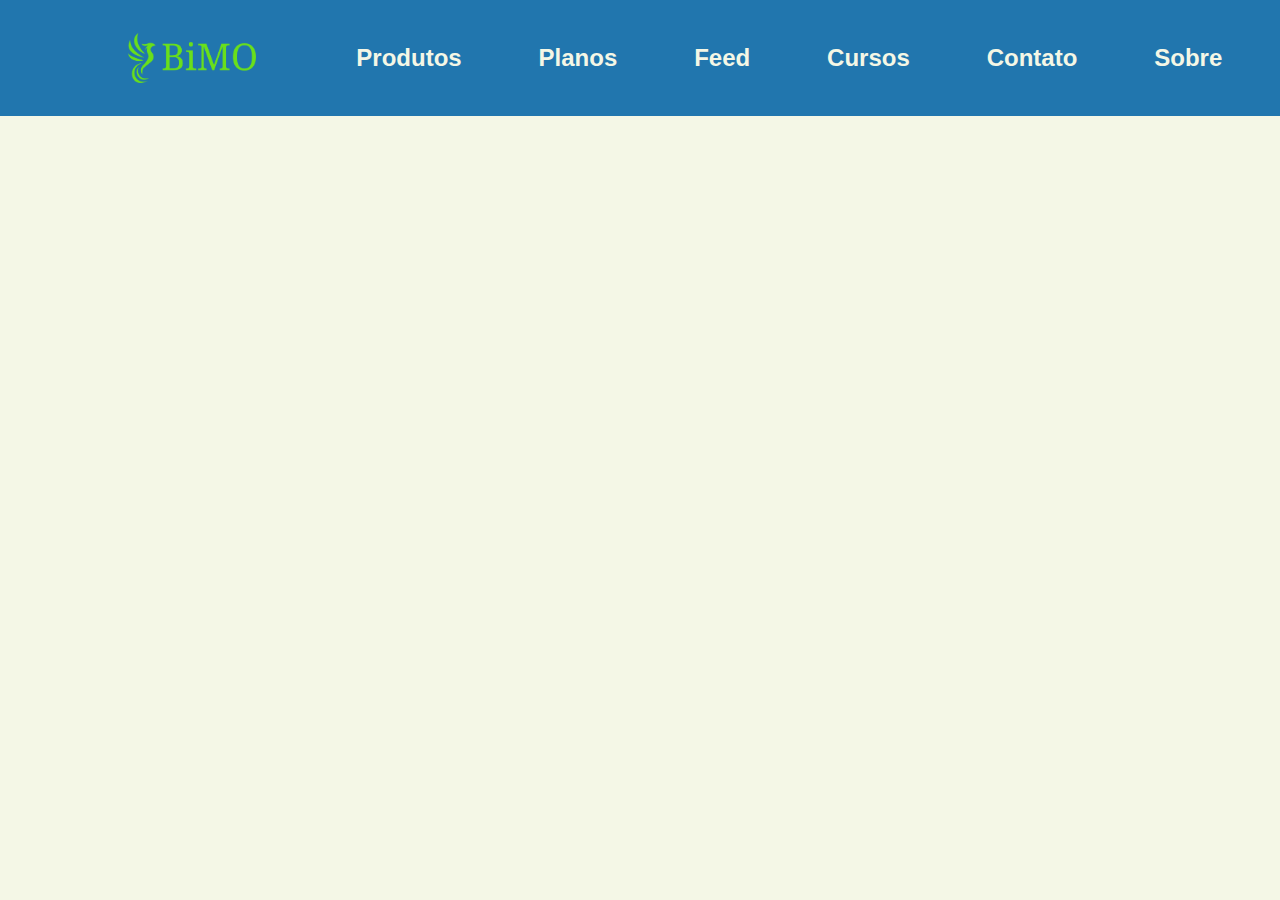
==== cadastro.html @ a24c1126 "1156" ====
<!DOCTYPE html>
<html lang="en">
<head>
    <meta charset="UTF-8">
    <meta name="viewport" content="width=device-width, initial-scale=1.0">
    <title>Página de Cadastro</title>
    <link rel="stylesheet" href="style.css">
</head>
<body>

    <header class="menu">
        <label for="check">
            <ion-icon name="menu-outline" id="butheader"></ion-icon>
        </label>
        <img src="Logo verde.png" id="icon">
        <ul>
            <li class="links">Produtos</li>
            <li class="links">Planos</li>
            <li class="links">Feed</li>
            <li class="links">Cursos</li>
            <li class="links">Contato</li>
            <li class="links">Sobre</li>
        </ul>
    </header>

    <div></div>
    
</body>
</html>
---- style.css ----
*{
    padding: 0;
    margin: 0;
}

html, body{
    height: 100%;
}

body{
    font-family: Arial, sans-serif;
    background-color: #F4F7E6;
    scroll-behavior: smooth;
}

#check{
    display: none;
}

.menu{
    display: flex;
    position: fixed;
    top: 0;
    width: 100%;
    height: 10%;
    padding-top: 1%;
    padding-bottom: 1%;
    justify-content: space-around;
    align-items: center;
    background-color: #2176ae;
    z-index: 1000;
}

#butheader{
    display: none;
}

ul{
    display: flex;
    justify-content: space-between;
    width: 70%;
    font-size: 150%;
}

li{
    list-style-type: none;
    color: #F4F7E6;
    font-weight: bold;
    cursor: pointer;
    padding: 0 15px;
}

li:hover{
    color: #69DF1B;
}

#icon{
    width: 10%;
    cursor: pointer;
}

.sidebar{
    display: none;
}

.inicio{
    display: flex;
    background: linear-gradient(to left,#69DF1B,#2176ae);
    border-top: 5px solid #69DF1B;
    border-bottom: 5px solid #69DF1B;
    color: #F4F7E6;
    font-size: 200%;
    width: 100%;
    height: 65%;
    margin-top: 5.6%;
    margin-bottom: 2%;
    padding-top: 2%;
    padding-bottom: 1.5%;
    text-transform: uppercase;
    text-align: center;
    font-weight: bold;
}


.inicio p{
    line-height: 1.6;
}

#imginicio{
    display: block;
    width: 35%;
}

.iniciobimo{
    display: flex;
    flex-direction: column;
    justify-content: center;
    align-items: center;
    width: 100%;
}

#o-que-e{
    width: 100%;
    height: 20%;
    display: flex;
    justify-content: center;
}

#textobimo{
    margin-top: 1%;
    width: 50%;
    text-align: center;
}

#butbimo{
    margin-top: 3%;
    border-radius: 30px;
    width: 180px;
    height: 40px;
    background: linear-gradient(to right,#69DF1B,#2176ae);
    color: #F4F7E6;
    border: 2px solid #F4F7E6;
    cursor: pointer;
}

#como-funciona{
    text-align: center;
    margin-top: 10%;
    /* margin-bottom: 8%; */
}

.cards{
    display: flex;
    justify-content: space-around;
    align-items: center;
    margin: 0 auto;
    max-width: 1200px;
    padding-top: 2%;
    margin-bottom: 8%;
    position: relative; /* Para a linha */
}

.funcoes{
    text-align: center;
    width: 20%;
    position: relative;
    z-index: 2;
    transition: transform 0.3s ease;
}

.funcoes:hover {
    transform: translateY(-10px);
}

.circle {
    width: 50px;
    height: 50px;
    border-radius: 50%;
    margin: 0 auto 20px;
    z-index: 1;
}

.green {
    background-color: #76d700;
}

.blue {
    background-color: #00b4ff;
}

.line {
    position: absolute;
    top: 30%; /* Posiciona no meio dos círculos */
    left: 0;
    width: 100%;
    height: 4px;
    background-color: black; /* Cor da linha */
    z-index: 0; /* Coloca a linha atrás dos círculos */
}

#servicos-bimo{
    text-align: center;
}

.caixas{
    display: flex;
    justify-content: space-around;
    flex-wrap: wrap;
}

.servicos{
    width: 400px;
    height: 54vh;
    box-shadow: 10px 10px 40px rgba(0, 0, 0, 0.4);
    border-radius: 10px;
    margin: 2%;
    text-align: center;
}

#imgservicos{
    width: 100%;
    height: 200px;
    border-top-right-radius: 10px;
    border-top-left-radius: 10px;
}

#butservicos{
    color: #F4F7E6;
    background-color: #2176ae;
    padding: 1%;
    margin-top: 4%;
    border-radius: 8px;
    border: #69DF1B 3px solid;
    cursor: pointer;
}

.servicos h2{
    padding-top: 3%;
    font-weight: bold;
}

.servicos p{
    padding-top: 3%;
}

.final{
    display: flex;
    background-color: #2176ae;
    color: #F4F7E6;
    width: 100%;
    padding-top: 2%;
    padding-bottom: 2%;
    margin-top: 6%;
    justify-content: space-evenly;
    align-items: center;
    font-weight: bold;
}

.final h2{
    font-size: 200%;
}

.final p{
    font-size: 140%;
    padding-top: 10%;
    text-align: center;
}

.final a{
    color: #F4F7E6;
    text-decoration: none;
}

.final a:hover{
    color: #69DF1B;
}

@media (max-width: 1070px) {
    .sidebar{
        display: block;
        position: fixed;
        background-color: #2176ae;
        color: white;
        width: 130px;
        height: 100%;
    }
    
    .sidebar img{
        width: 55%;
        padding-top: 30px;
    }
    
    .sidebar a{
        padding: 25px;
        padding-top: 30px;
        color: white;
        text-decoration: none;
    }
    
    .sidebar span{
        padding-left: 8px;
    }

    ul{
        display: none;
    }
}

@media (max-width: 1070px) {
    .cards {
        flex-direction: column;
    }

    .line {
        display: none;
    }
}
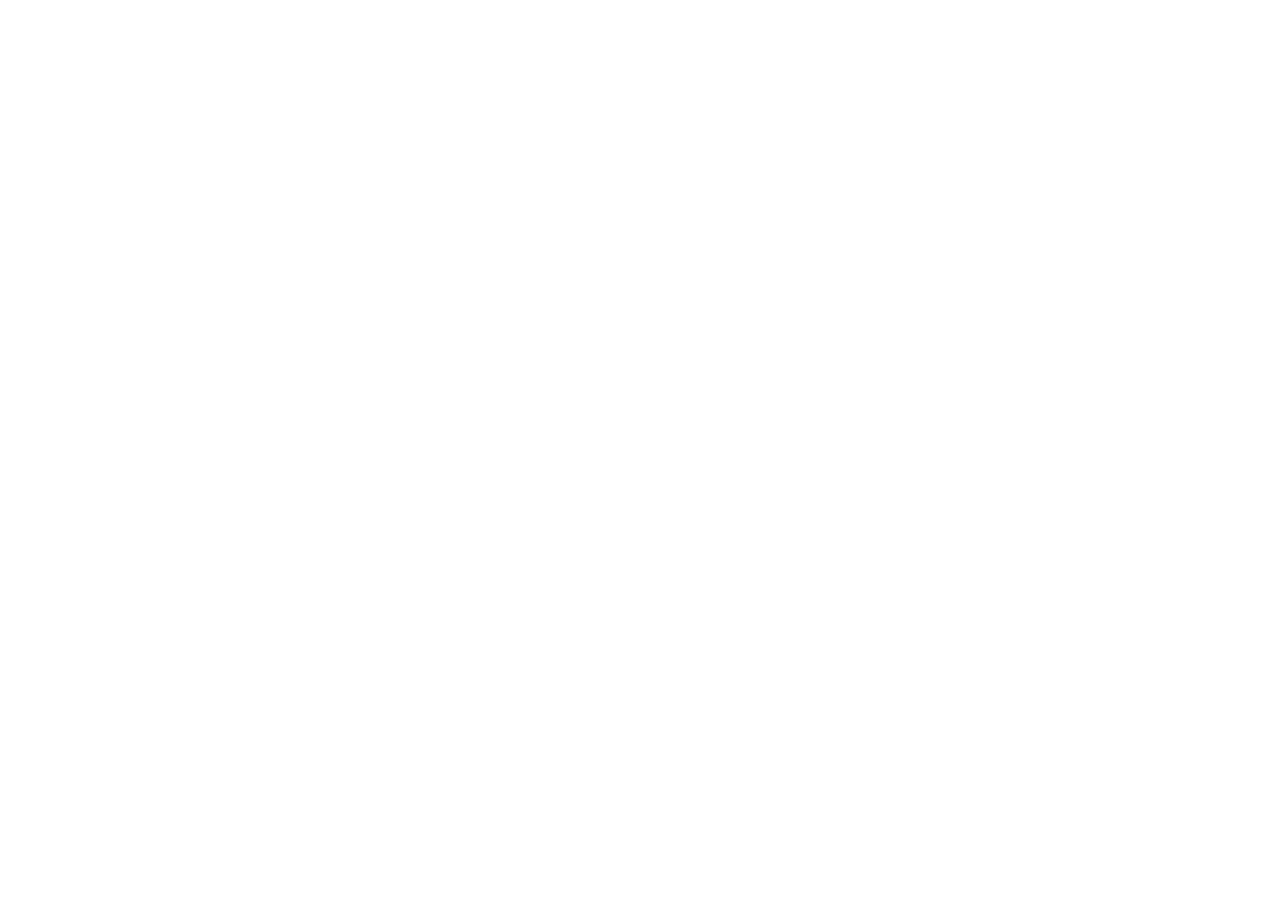
==== commit 8c9d10d3: "1639" ====
--- a/cadastro.html
+++ b/cadastro.html
@@ -1,29 +1,11 @@
 <!DOCTYPE html>
-<html lang="en">
+<html lang="pt-br">
 <head>
     <meta charset="UTF-8">
     <meta name="viewport" content="width=device-width, initial-scale=1.0">
     <title>Página de Cadastro</title>
-    <link rel="stylesheet" href="style.css">
 </head>
 <body>
-
-    <header class="menu">
-        <label for="check">
-            <ion-icon name="menu-outline" id="butheader"></ion-icon>
-        </label>
-        <img src="Logo verde.png" id="icon">
-        <ul>
-            <li class="links">Produtos</li>
-            <li class="links">Planos</li>
-            <li class="links">Feed</li>
-            <li class="links">Cursos</li>
-            <li class="links">Contato</li>
-            <li class="links">Sobre</li>
-        </ul>
-    </header>
-
-    <div></div>
     
 </body>
 </html>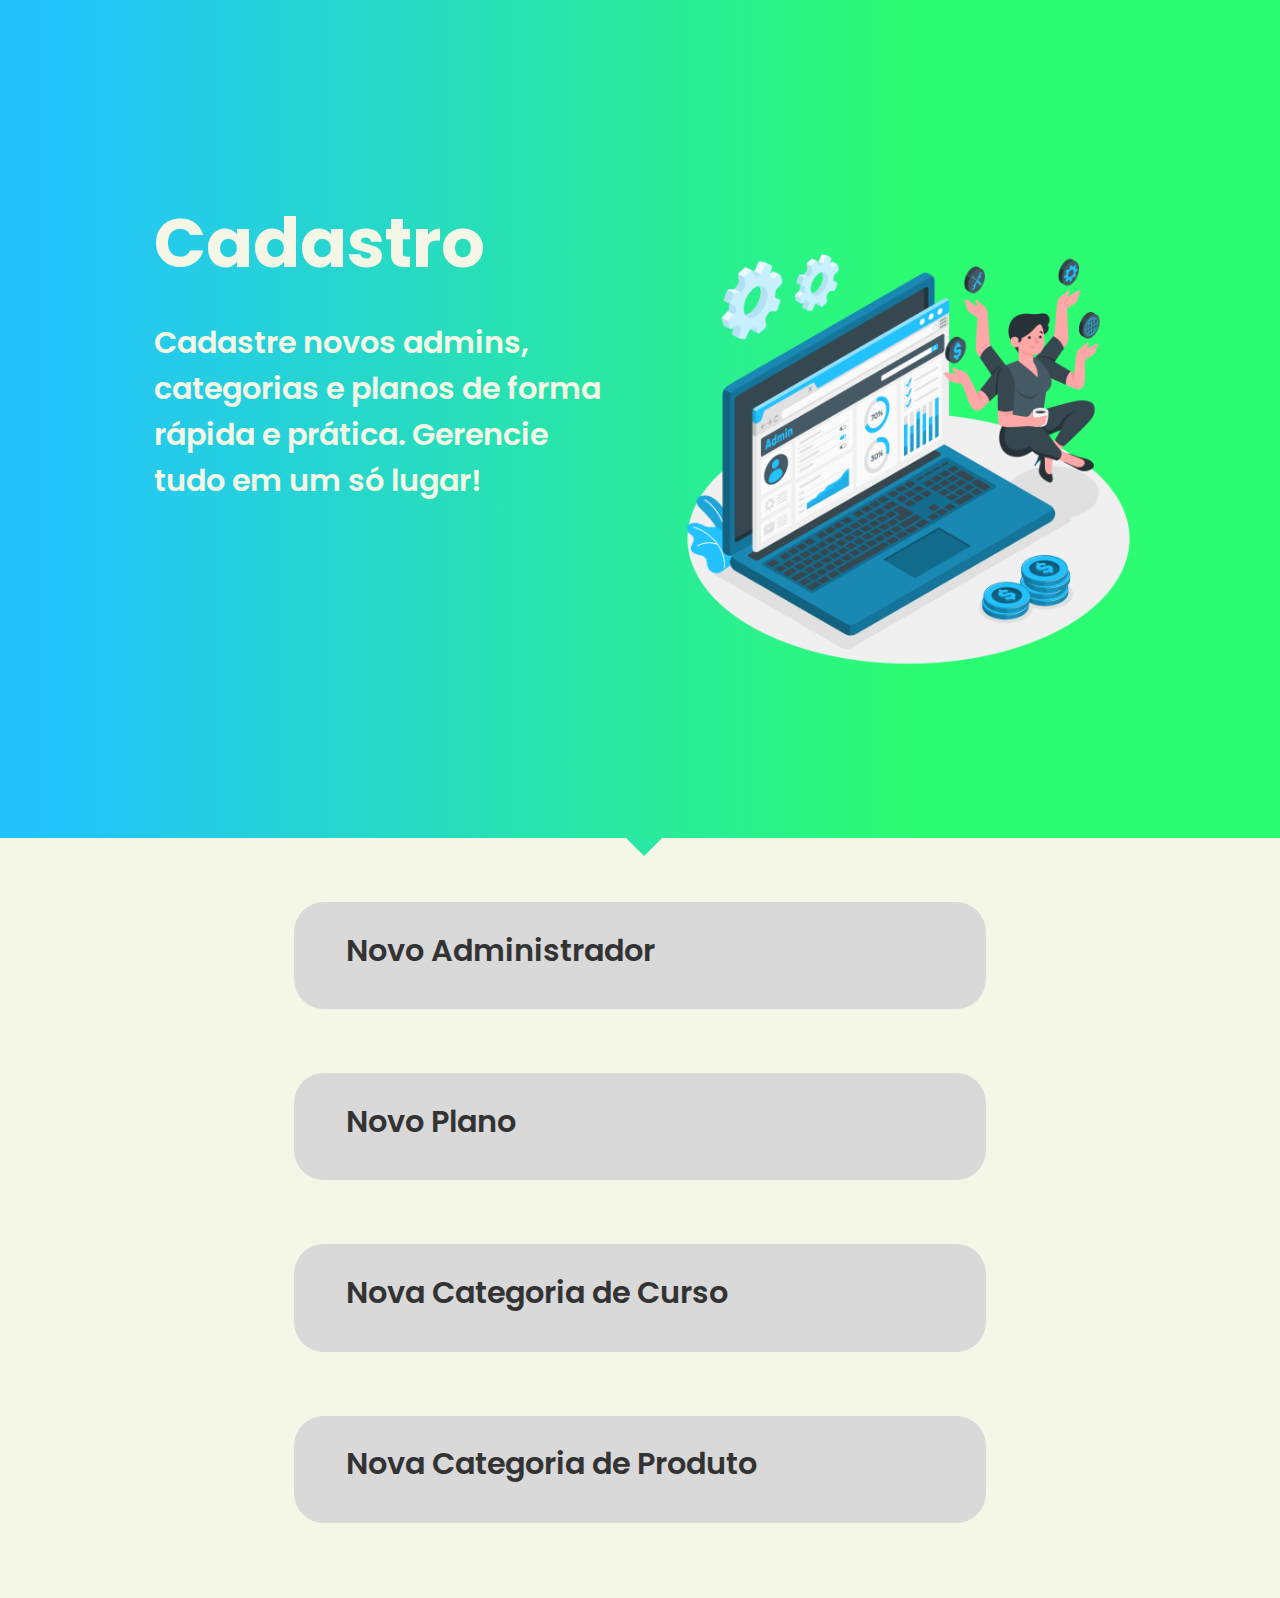
==== commit e02f4c69: "0847" ====
--- a/cadastro.html
+++ b/cadastro.html
@@ -1,11 +1,98 @@
 <!DOCTYPE html>
-<html lang="pt-br">
+<html lang="en">
 <head>
     <meta charset="UTF-8">
     <meta name="viewport" content="width=device-width, initial-scale=1.0">
-    <title>Página de Cadastro</title>
+    <title>BiMO - Cadastros</title>
+    <link rel="stylesheet" href="funcoes.css">
+	<link href="https://fonts.googleapis.com/css2?family=Poppins:wght@400;600&display=swap" rel="stylesheet">
 </head>
 <body>
-    
+    <!--=-=-=-=-=-=-=-=-=-=-=-=-=-=-=-=-=-=-=-=-=-=-=-=-=-=-=-=-=-=INICIO-=-=-=-=-=-=-=-=-=-=-=-=-=-=-=-=-=-=-=-=-=-=-=-=-=-=-=-=-=-=-->
+	<div class="inicio">
+        <div class="iniciobimo">
+            <h1>Cadastro</h1>
+			<br>
+			<h2>Cadastre novos admins, categorias e planos de forma rápida e prática. Gerencie tudo em um só lugar!</h2>
+        </div>
+        <div id="divimginicio">
+            <img src="imagem.png" id="imginicio">
+        </div>
+        <div id="quadrado"></div>
+    </div>
+<!--=-=-=-=-=-=-=-=-=-=-=-=-=-=-=-=-=-=-=-=-=-=-=-=-=-=-=-=-=-=CADASTRAR-=-=-=-=-=-=-=-=-=-=-=-=-=-=-=-=-=-=-=-=-=-=-=-=-=-=-=-=-=-=-->
+    <div class="cardfuncao">
+        <input type="checkbox" id="cadastrar-adm" class="toggle">
+        <label for="cadastrar-adm" class="label-toggle">
+            <h2>Novo Administrador</h2>
+        </label>
+        <div class="form-content">
+            <form>
+                <label for="nome-adm"><h3>Nome</h3></label>
+                <input type="text" id="nome-adm" name="nome" required>
+                    
+                <label for="email-adm"><h3>Email</h3></label>
+                <input type="email" id="email-adm" name="email" required>
+                
+                <label for="senha-adm"><h3>Senha</h3></label>
+                <input type="password" id="senha-adm" name="senha" required>
+                
+                <button type="submit"><h3>Cadastrar</h3></button>
+            </form>
+        </div>
+    </div>
+
+    <div class="cardfuncao">
+        <input type="checkbox" id="cadastrar-plano" class="toggle">
+        <label for="cadastrar-plano" class="label-toggle">
+            <h2>Novo Plano</h2>
+        </label>
+        <div class="form-content">
+            <form>
+                <label for="nome-plano"><h3>Nome</h3></label>
+                <input type="text" id="nome-plano" name="nome" required>
+                    
+                <label for="valor-plano"><h3>Valor</h3></label>
+                <input type="number" id="valor-plano" name="valor" required>
+                    
+                <label for="descricao-plano"><h3>Descrição</h3></label>
+                <input type="text" id="descricao-plano" name="descricao" required>
+                    
+                <button type="submit"><h3>Cadastrar</h3></button>
+            </form>
+        </div>
+    </div>
+
+    <div class="cardfuncao">
+        <input type="checkbox" id="cadastrar-categoria-curso" class="toggle">
+        <label for="cadastrar-categoria-curso" class="label-toggle">
+            <h2>Nova Categoria de Curso</h2>
+        </label>
+        <div class="form-content">
+            <form>
+                <label for="nome-categoria-curso"><h3>Nome</h3></label>
+                <input type="text" id="nome-categoria-curso" name="nome" required>
+
+                <button type="submit"><h3>Cadastrar</h3></button>
+            </form>
+        </div>
+    </div>
+
+    <div class="cardfuncao">
+        <input type="checkbox" id="cadastrar-categoria-produto" class="toggle">
+        <label for="cadastrar-categoria-produto" class="label-toggle">
+            <h2>Nova Categoria de Produto</h2>
+        </label>
+        <div class="form-content">
+            <form>
+                <label for="nome-categoria-produto"><h3>Nome</h3></label>
+                <input type="text" id="nome-categoria-produto" name="nome" required>
+
+                <button type="submit"><h3>Cadastrar</h3></button>
+            </form>
+        </div>
+    </div>
+
+	<br><br><br>
 </body>
 </html>--- a/funcoes.css
+++ b/funcoes.css
@@ -0,0 +1,287 @@
+* {
+    padding: 0;
+    margin: 0;
+}
+
+html, body {
+    height: 100%;
+}
+
+/*=-=-=-=-=-=-=-=-=-=-=-=-=-= BODY GLOBAL =-=-=-=-=-=-=-=-=-=-=-=-=-=*/
+body {
+    background-color: #F4F7E6;
+    scroll-behavior: smooth;
+    font-family: 'Poppins', sans-serif;
+}
+
+h1 {
+    font-size: 430%;
+    font-weight: 700;
+}
+
+h2 {
+    font-size: 190%;
+    font-weight: 600;
+}
+
+h3 {
+    font-size: 150%;
+    font-weight: 400;
+}
+
+/*=-=-=-=-=-=-=-=-=-=-=-=-=-= INICIO =-=-=-=-=-=-=-=-=-=-=-=-=-=*/
+.inicio {
+    display: flex;
+    background: linear-gradient(270deg, #2CFC71 28.21%, #23C2FF 97.09%);
+    color: #F4F7E6;
+    width: 100%;
+    height: 86%;
+    margin-bottom: 2%;
+    padding-top: 5%;
+    font-weight: bold;
+    flex-wrap: wrap;
+}
+
+.iniciobimo {
+    flex-direction: column;
+    justify-content: center;
+    align-items: center;
+    width: 35%;
+    padding-left: 12%;
+    margin-top: 10%;
+}
+
+#divimginicio {
+    display: flex;
+    width: 40%;
+    justify-content: start;
+    align-items: center;
+}
+
+#imginicio {
+    max-width: 90%;
+    max-height: auto;
+    padding-left: 15%;
+}
+
+#quadrado {
+    background-color: #29E7A4;
+    position: relative;
+    width: 2.11494rem;
+    height: 2.10213rem;
+    transform: rotate(-45deg);
+    /* top: 587.4px; */
+    top: 97%;
+    right: 38%;
+    z-index: -1;
+}
+
+/*=-=-=-=-=-=-=-=-=-=-=-=-=-= FUNÇÕES =-=-=-=-=-=-=-=-=-=-=-=-=-=*/
+.funcoes {
+    display: flex;
+    justify-content: center;
+    align-items: center;
+    width: 100%;
+    flex-wrap: wrap;
+}
+
+/*=-=-=-=-=-=-=-=-=-=-=-=-=-= FUNÇÕES HR E TITLE =-=-=-=-=-=-=-=-=-=-=-=-=-=*/
+.funcao-hr {
+    width: 100%;
+    margin: 5% auto 5%;
+    height: 6px;
+    background-color: #0FAAF1;
+    display: flex;
+    align-items: center;
+    justify-content: center;
+}
+
+.funcao-title {
+    /* font-size: 50px; */
+    color: #0FAAF1;
+    text-align: center;    
+    background-color: #F4F7E6;
+    width: 60%;
+}
+
+/* .funcao-title h2 {
+    font-size: 100%;
+} */
+
+/*=-=-=-=-=-=-=-=-=-=-=-=-=-= CARDS DE FUNÇÕES =-=-=-=-=-=-=-=-=-=-=-=-=-=*/
+.cardfuncao {
+    padding: 2%;
+    width: 50%;
+    background-color: #D9D9D9;
+    border-radius: 30px;
+    text-align: center;
+    overflow: hidden;
+    height: auto;
+    margin: 5% auto 0;
+}
+
+.cardfuncao h2 {
+    text-align: left;
+    margin-left: -10%;
+    cursor: pointer;
+}
+
+.form-content {
+    display: none;
+}
+
+.toggle {
+    display: none;
+}
+
+.toggle:checked + .label-toggle + .form-content {
+    display: block;
+}
+
+/*=-=-=-=-=-=-=-=-=-=-=-=-=-= FORMULÁRIOS =-=-=-=-=-=-=-=-=-=-=-=-=-=*/
+form {
+    margin-top: 3%;
+}
+
+label {
+    display: block;
+    position: relative;
+    left: 14%;
+    text-align: start;
+    margin-bottom: 10px;
+    font-size: 16px;
+    color: #333;
+}
+
+input {
+    width: 70%;
+    padding: 10px;
+    margin-bottom: 20px;
+    border-radius: 10px;
+    border: 3px solid #000;
+    background-color: #23C2FF;
+    opacity: 80%;
+    font-size: 16px;
+}
+
+button {
+    width: 60%;
+    margin-top: 4%;
+    padding: 4%;
+    border-radius: 4vh;
+    background: linear-gradient(270deg, #2CFC71 28.21%, #23C2FF 97.09%);
+    border: black 3px solid;
+    color: black;
+    font-size: 18px;
+    font-weight: bold;
+    cursor: pointer;
+    transition: background 0.3s ease;
+}
+
+
+/*=-=-=-=-=-=-=-=-=-=-=-=-=-= MEDIA QUERIES =-=-=-=-=-=-=-=-=-=-=-=-=-=*/
+
+/* Ajustes para tablets */
+@media (max-width: 1024px) {
+    h2{
+        font-size: 170%;
+    }
+
+    .inicio {
+        flex-direction: column;
+        height: auto;
+        padding: 5% 2%;
+    }
+
+    .iniciobimo {
+        width: 98%;
+        padding-left: 0;
+        margin-top: 5%;
+        text-wrap: balance;
+    }
+
+    #divimginicio {
+        width: 100%;
+        justify-content: center;
+    }
+
+    #imginicio {
+        display: none;
+    }
+
+    .cardfuncao {
+        width: 80%;
+    }
+
+    input, button {
+        width: 90%;
+    }
+
+}
+
+/* Ajustes para smartphones */
+@media (max-width: 843px) {
+    h1 {
+        font-size: 300%;
+    }
+
+    h2 {
+        font-size: 140%;
+    }
+
+    .inicio {
+        padding-top: 8%;
+        text-align: left;
+    }
+
+    .iniciobimo {
+        width: 90%;
+        padding: 5%;
+    }
+
+    #quadrado {
+        top: 90%;
+        right: 25%;
+        width: 2rem;
+        height: 2rem;
+    }
+
+    .funcao-title {
+        width: 80%;
+    }
+
+    .cardfuncao {
+        width: 90%;
+        margin: 5% auto;
+    }
+
+    input, button {
+        width: 100%;
+    }
+
+    #imginicio {
+        display: none;
+    }
+
+    .label-toggle {
+        text-wrap: wrap;
+    }
+
+    form {
+        display: flex;
+        flex-direction: column;
+        width: 90%;
+        justify-content: center;
+    }
+
+    .funcao-hr, .funcao-title{
+        display: none;
+    }
+
+}
+
+@media print {
+    * {
+       display: none;
+    }
+}